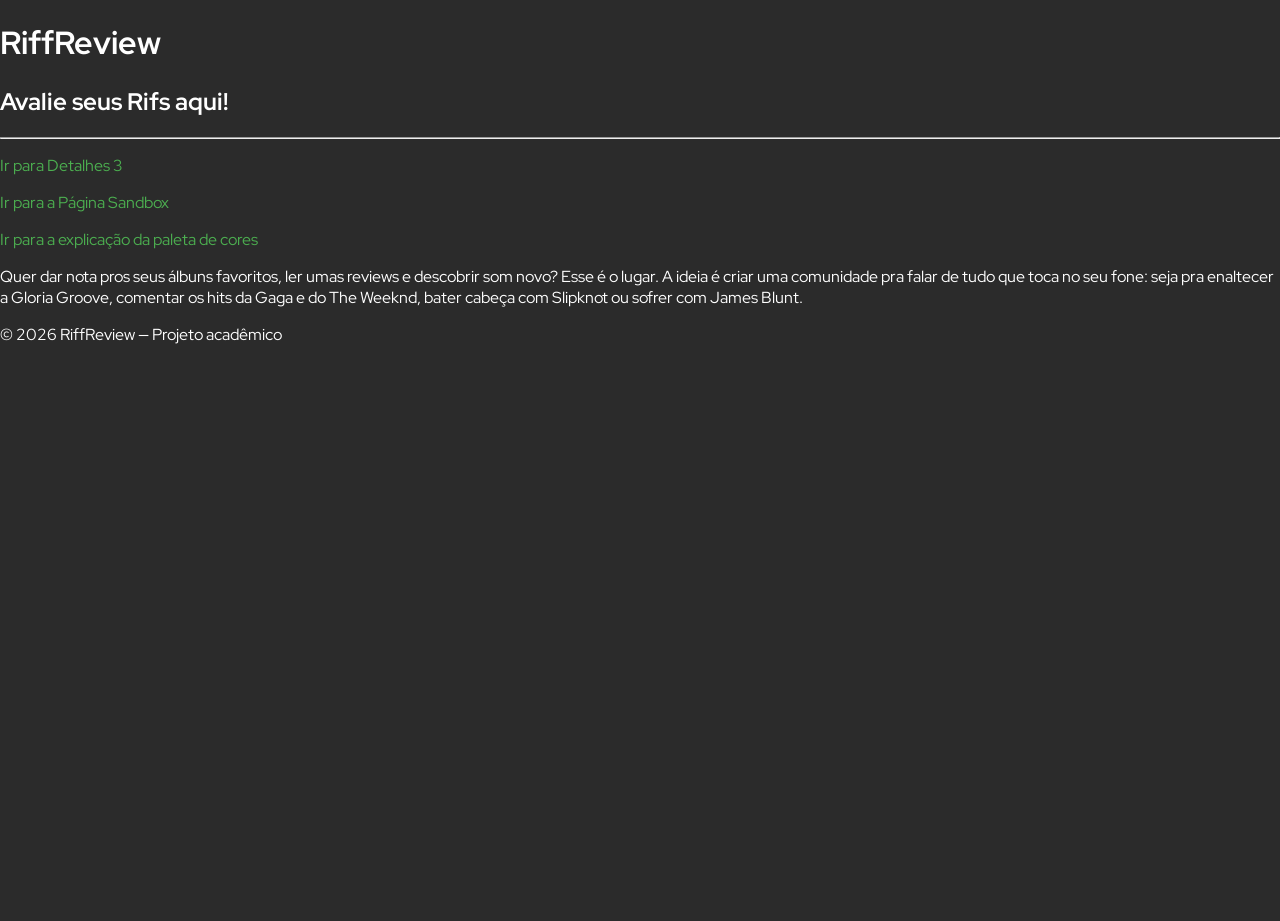
==== infraestructure/pages/index.html @ 6744ce29 "refactor: implementa marcação semântica no projeto principal" ====
<!DOCTYPE html>
<html lang="en">
<head>
    <meta charset="UTF-8">
    <meta name="viewport" content="width=device-width, initial-scale=1.0">
    <title>RiffReview</title>
    <link rel="shortcut icon" href="../assets/icons/icon.ico" type="image/x-icon">
    <link rel="stylesheet" href="../assets/css/index.css">
    <link rel="stylesheet" href="../assets/css/style.css">
</head>

<body>
    <header>
        <h1>RiffReview</h1>
        <h2>Avalie seus Rifs aqui!</h2>   
        <hr>
    </header>
    <nav>
        <p><a href="atividade-3.html">Ir para Detalhes 3</a></p>
        <p><a href="sandbox.html">Ir para a Página Sandbox</a></p>
        <p><a href="atividade4.html">Ir para a explicação da paleta de cores</a></p>
    </nav>
    <main>
        <section>
            <p>Quer dar nota pros seus álbuns favoritos, ler umas reviews
            e descobrir som novo? Esse é o lugar. A ideia é criar uma
            comunidade pra falar de tudo que toca no seu fone: seja pra 
            enaltecer a Gloria Groove, comentar os hits da Gaga e do The Weeknd,
            bater cabeça com Slipknot ou sofrer com James Blunt.</p>
        </section>
    </main>

    <article>
    </article>

    <aside>
    </aside>

    <footer>
        <p>&copy; 2026 RiffReview — Projeto acadêmico</p>
    </footer>
    
</body>
</html>
---- infraestructure/assets/css/style.css ----
/* ==========================================================================
   Fontes (Google Fonts)
   ========================================================================== */
@import url('https://fonts.googleapis.com/css2?family=Gravitas+One&family=Red+Hat+Display:wght@400;500;700&display=swap');

/* ==========================================================================
   Reset básico
   ========================================================================== */
* {
    box-sizing: border-box;
}

body {
    margin: 0;
    min-height: 100vh;
    /*display: flex;
    align-items: center;
    justify-content: center;*/
    color: #ffffff;
    background-color: #2b2b2b; /* Cinza escuro de fundo da página */
    font-family: 'Red Hat Display', sans-serif;
    
}

/* ==========================================================================
   Container principal (quadrado de fundo escuro transparente)
   ========================================================================== */
.container-principal {
    background-color: rgba(0, 0, 0, 0.3); /* Preto com 30% de opacidade */
    padding: 40px;
    border-radius: 15px;
    max-width: 1000px;
    width: 90%;
    margin: 40px auto;
    
}

.titulo-principal {
    font-family: 'Gravitas One', serif;
    color: #4CAF50;
    text-align: center;
    margin: 0 0 10px;
    font-size: 40px;
    font-weight: normal;
    transform: scaleY(1.9);
}

/* ==========================================================================
   Paleta de cores (cartões lado a lado)
   ========================================================================== */
.paleta-container {
    display: flex;
    flex-wrap: wrap;
    justify-content: center;
    gap: 20px;
    margin-top: 40px;
    margin-bottom: 40px;
}

/* Estilo do fundo branco atrás de cada cor (Cartão) */
.cartao-cor {
    background-color: #ffffff;
    padding: 15px;
    border-radius: 10px;
    flex: 1 1 250px;
    color: #2b2b2b; /* Texto escuro para contrastar com o cartão branco */
    text-align: center;
    box-shadow: 0px 4px 10px rgba(0, 0, 0, 0.5);
}

/* O quadrado pintado de fato */
.cor-bloco {
    height: 150px;
    border-radius: 8px;
    margin-bottom: 15px;
}

/* Cores específicas de cada bloco */
.verde {
    background-color: #4CAF50;
}

.branco {
    background-color: #ffffff;
    border: 1px solid #e0e0e0; /* Borda leve para não sumir no cartão */
}

.preto {
    background-color: #2b2b2b;
}

/* ==========================================================================
   Tipografia dentro dos cartões
   ========================================================================== */
.hex-code {
    font-weight: bold;
    font-size: 20px;
    margin: 5px 0;
    font-family: 'Gravitas One', serif;
}

.desc {
    font-size: 14px;
    line-height: 1.5;
    font-family: 'Red Hat Display', sans-serif;
    text-align: justify;
    font-weight: 700;
}

/* ==========================================================================
   Link de volta para a página inicial
   ========================================================================== */
.texto-centralizado {
    text-align: center;
    margin-top: 10px;
}

.texto-centralizado a {
    color: #f5f5f5;
    font-size: 14px;
}

.texto-centralizado a:hover {
    color: #ffffff;
}

a {
    color: #4CAF50;
    text-decoration: none;
}

a:hover {
    text-decoration: underline;
}
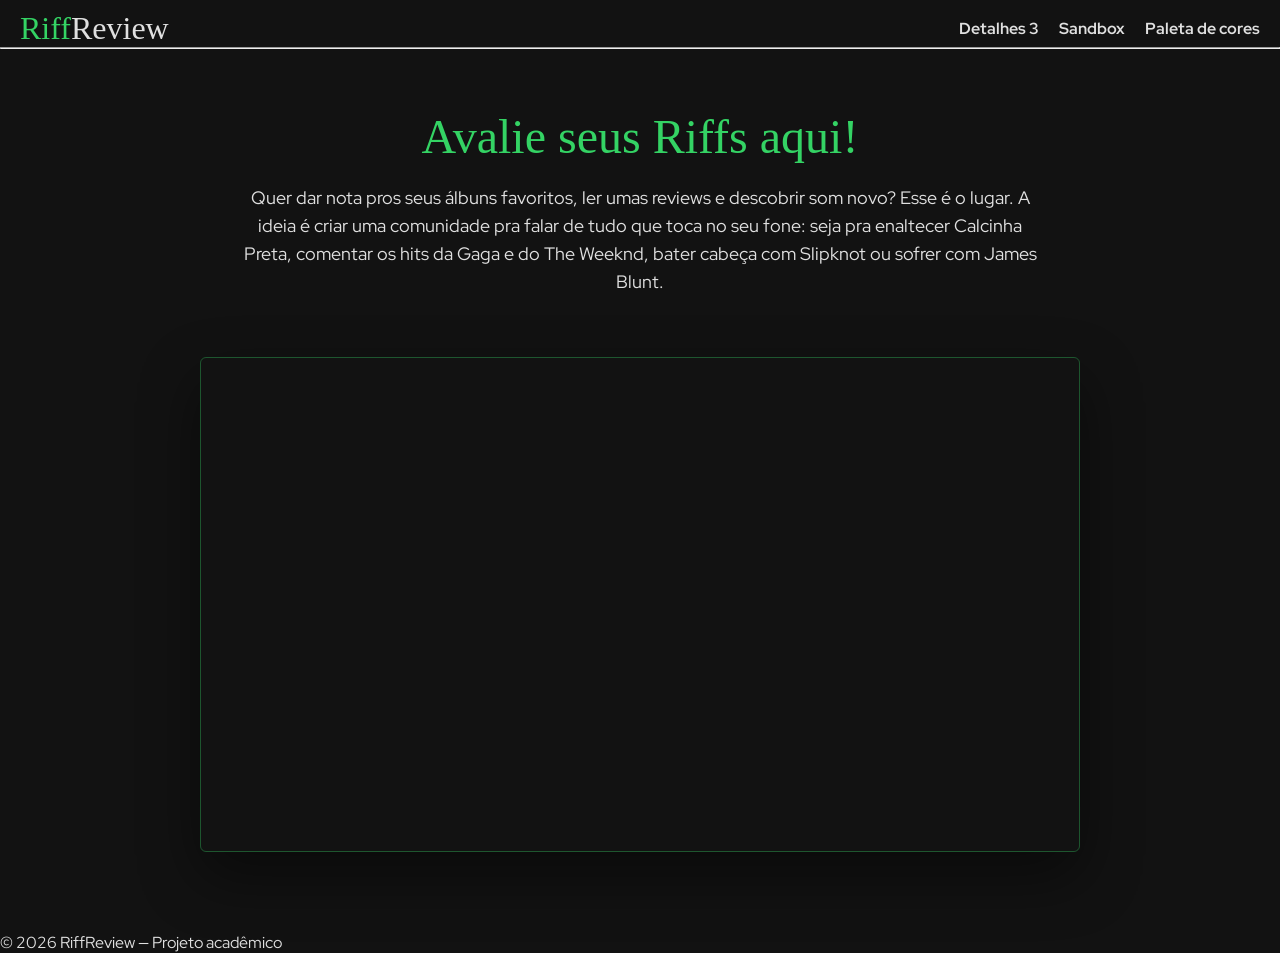
==== commit 812686be: "feat: implementa menu de navegação responsivo" ====
--- a/infraestructure/pages/index.html
+++ b/infraestructure/pages/index.html
@@ -6,28 +6,47 @@
     <title>RiffReview</title>
     <link rel="shortcut icon" href="../assets/icons/icon.ico" type="image/x-icon">
     <link rel="stylesheet" href="../assets/css/index.css">
-    <link rel="stylesheet" href="../assets/css/style.css">
+    <!--    <link rel="stylesheet" href="../assets/css/style.css">-->
 </head>
-
 <body>
     <header>
-        <h1>RiffReview</h1>
-        <h2>Avalie seus Rifs aqui!</h2>   
-        <hr>
+
+        <h1><span class="texto-verde">Riff</span>Review</h1>
+
+        <nav id="menu">
+            <ul>
+                <li><a href="tests/atividade3.html">Detalhes 3</a></li>
+                <li><a href="tests/sandbox.html">Sandbox</a></li>
+                <li><a href="tests/atividade4.html">Paleta de cores</a></li>
+            </ul>
+        </nav>    
     </header>
-    <nav>
-        <p><a href="atividade-3.html">Ir para Detalhes 3</a></p>
-        <p><a href="sandbox.html">Ir para a Página Sandbox</a></p>
-        <p><a href="atividade4.html">Ir para a explicação da paleta de cores</a></p>
-    </nav>
+
+ <hr>
+
     <main>
-        <section>
+
+        <section class="apresentacao">
+
+            <h1 class="texto-verde">Avalie seus Riffs aqui!</h1>
+
             <p>Quer dar nota pros seus álbuns favoritos, ler umas reviews
             e descobrir som novo? Esse é o lugar. A ideia é criar uma
             comunidade pra falar de tudo que toca no seu fone: seja pra 
-            enaltecer a Gloria Groove, comentar os hits da Gaga e do The Weeknd,
+            enaltecer Calcinha Preta, comentar os hits da Gaga e do The Weeknd,
             bater cabeça com Slipknot ou sofrer com James Blunt.</p>
+
         </section>
+
+            <div class="video">
+                <iframe 
+                        src="https://www.youtube.com/embed/AhExS3rvtfM?si=Bn-nMnZkFUS8flf6" 
+                        title="Calcinha Preta — vídeo de exemplo no RiffReview"
+                        allow="accelerometer; autoplay; clipboard-write; encrypted-media; gyroscope; picture-in-picture" 
+                        allowfullscreen>
+                 </iframe>
+            </div> 
+
     </main>
 
     <article>
--- a/infraestructure/assets/css/index.css
+++ b/infraestructure/assets/css/index.css
@@ -0,0 +1,90 @@
+
+@import url('https://fonts.googleapis.com/css2?family=Gravitas+One&family=Red+Hat+Display:wght@400;500;700&display=swap');
+
+* {
+    margin: 0;
+    padding: 0;
+    box-sizing: border-box;
+}
+
+hr {
+    margin-top: 0;
+}
+
+body {
+    background-color: #121212; /* Cor de fundo escura do modelo */
+    color: #e0e0e0; /* Cinza bem clarinho para o texto padrão não ofuscar a visão */
+    font-family: 'Red Hat Display', sans-serif; /* Fonte padrão para todo o site */
+}
+
+h1, h2, h3 {
+    font-family: 'Gravitas One', serif;
+    font-weight: normal; /* A Gravitas One já é bem grossa por padrão */
+}
+
+.texto-verde {
+    color: #34d364; 
+}
+
+#menu a:hover {
+    transition: color 0.6s ease;
+    color: #34d364;
+}
+
+.apresentacao {
+    text-align: center; /* Centraliza o texto */
+    max-width: 800px; /* Impede que o texto fique largo demais em telas grandes */
+    margin: 60px auto; /* Dá um espaço de 60px em cima/baixo e centraliza o bloco no meio da tela */
+}
+
+.apresentacao h1 {
+    font-size: 3rem; /* Deixa o título bem grande */
+    margin-bottom: 20px; /* Espaço entre o título e o parágrafo */
+}
+
+.apresentacao p {
+    font-size: 1.1rem; /* Aumenta um pouco o texto de leitura */
+    line-height: 1.6; /* Aumenta o espaço entre as linhas para facilitar a leitura */
+}
+
+header {
+    display: flex;
+    justify-content: space-between;
+    align-items: center;
+    padding: 10px 20px 0px 20px;
+}
+
+#menu ul {
+    display: flex; /*coloca um do lado do outro*/
+    list-style: none; /*remove os marcadores da lista*/
+    gap: 20px; /*espaçamento entre os itens*/
+    margin: 0; /*remove a margem padrão*/
+    padding: 0; /*remove o padding padrão*/
+}
+
+#menu a {
+    text-decoration: none;   
+    color: inherit;          
+    font-weight: bold;
+}
+
+.video{
+    position: relative;
+    aspect-ratio: 16 / 9;
+    width: 100%;
+    max-width: 880px;
+    margin: 60px auto 80px;
+    border: 1px solid rgba(52, 211, 100, 0.35);
+    border-radius: 6px;
+    overflow: hidden;
+    box-shadow: 0 24px 60px rgba(0, 0, 0, 0.45);
+}
+
+.video iframe,
+.video video {
+    position: absolute;
+    inset: 0;
+    width: 100%;
+    height: 100%;
+    border: 0;
+}
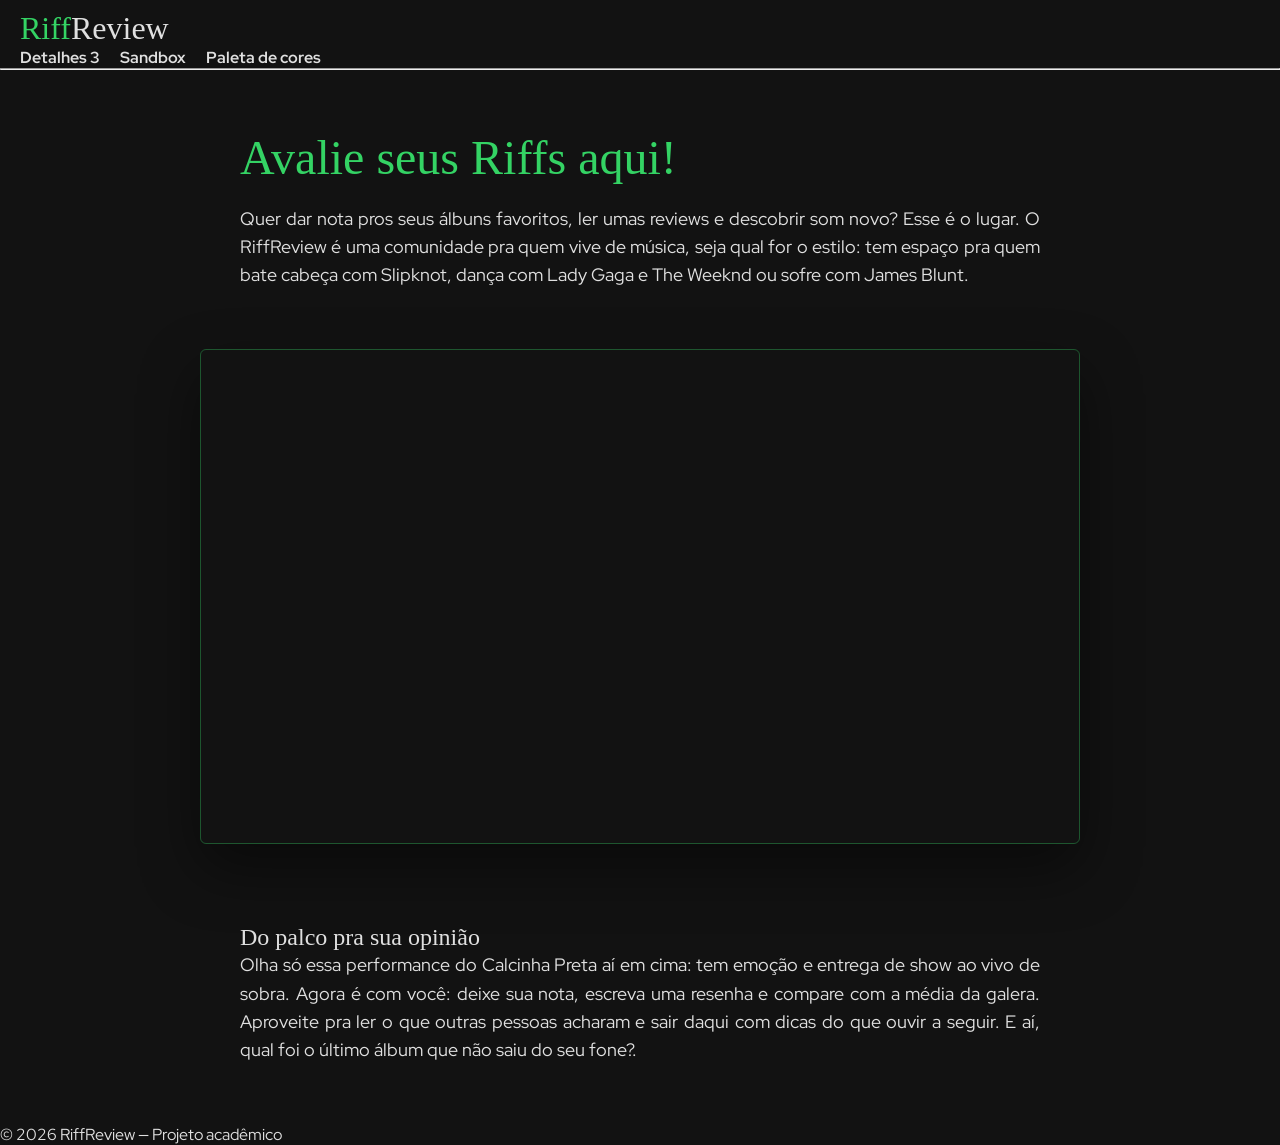
==== commit 743faa1a: "fix: ajusta responsividade e atualiza texto principal" ====
--- a/infraestructure/pages/index.html
+++ b/infraestructure/pages/index.html
@@ -30,11 +30,7 @@
 
             <h1 class="texto-verde">Avalie seus Riffs aqui!</h1>
 
-            <p>Quer dar nota pros seus álbuns favoritos, ler umas reviews
-            e descobrir som novo? Esse é o lugar. A ideia é criar uma
-            comunidade pra falar de tudo que toca no seu fone: seja pra 
-            enaltecer Calcinha Preta, comentar os hits da Gaga e do The Weeknd,
-            bater cabeça com Slipknot ou sofrer com James Blunt.</p>
+            <p>Quer dar nota pros seus álbuns favoritos, ler umas reviews e descobrir som novo? Esse é o lugar. O RiffReview é uma comunidade pra quem vive de música, seja qual for o estilo: tem espaço pra quem bate cabeça com Slipknot, dança com Lady Gaga e The Weeknd ou sofre com James Blunt.</p>
 
         </section>
 
@@ -50,6 +46,10 @@
     </main>
 
     <article>
+        <section class="apresentacao">
+            <h2>Do palco pra sua opinião</h2>
+            <p>Olha só essa performance do Calcinha Preta aí em cima: tem emoção e entrega de show ao vivo de sobra. Agora é com você: deixe sua nota, escreva uma resenha e compare com a média da galera. Aproveite pra ler o que outras pessoas acharam e sair daqui com dicas do que ouvir a seguir. E aí, qual foi o último álbum que não saiu do seu fone?.</p>
+        </section>
     </article>
 
     <aside>
--- a/infraestructure/assets/css/index.css
+++ b/infraestructure/assets/css/index.css
@@ -32,7 +32,7 @@
 }
 
 .apresentacao {
-    text-align: center; /* Centraliza o texto */
+    text-align: justify; /* Centraliza o texto */
     max-width: 800px; /* Impede que o texto fique largo demais em telas grandes */
     margin: 60px auto; /* Dá um espaço de 60px em cima/baixo e centraliza o bloco no meio da tela */
 }
@@ -48,7 +48,7 @@
 }
 
 header {
-    display: flex;
+    flex-wrap: nowrap
     justify-content: space-between;
     align-items: center;
     padding: 10px 20px 0px 20px;
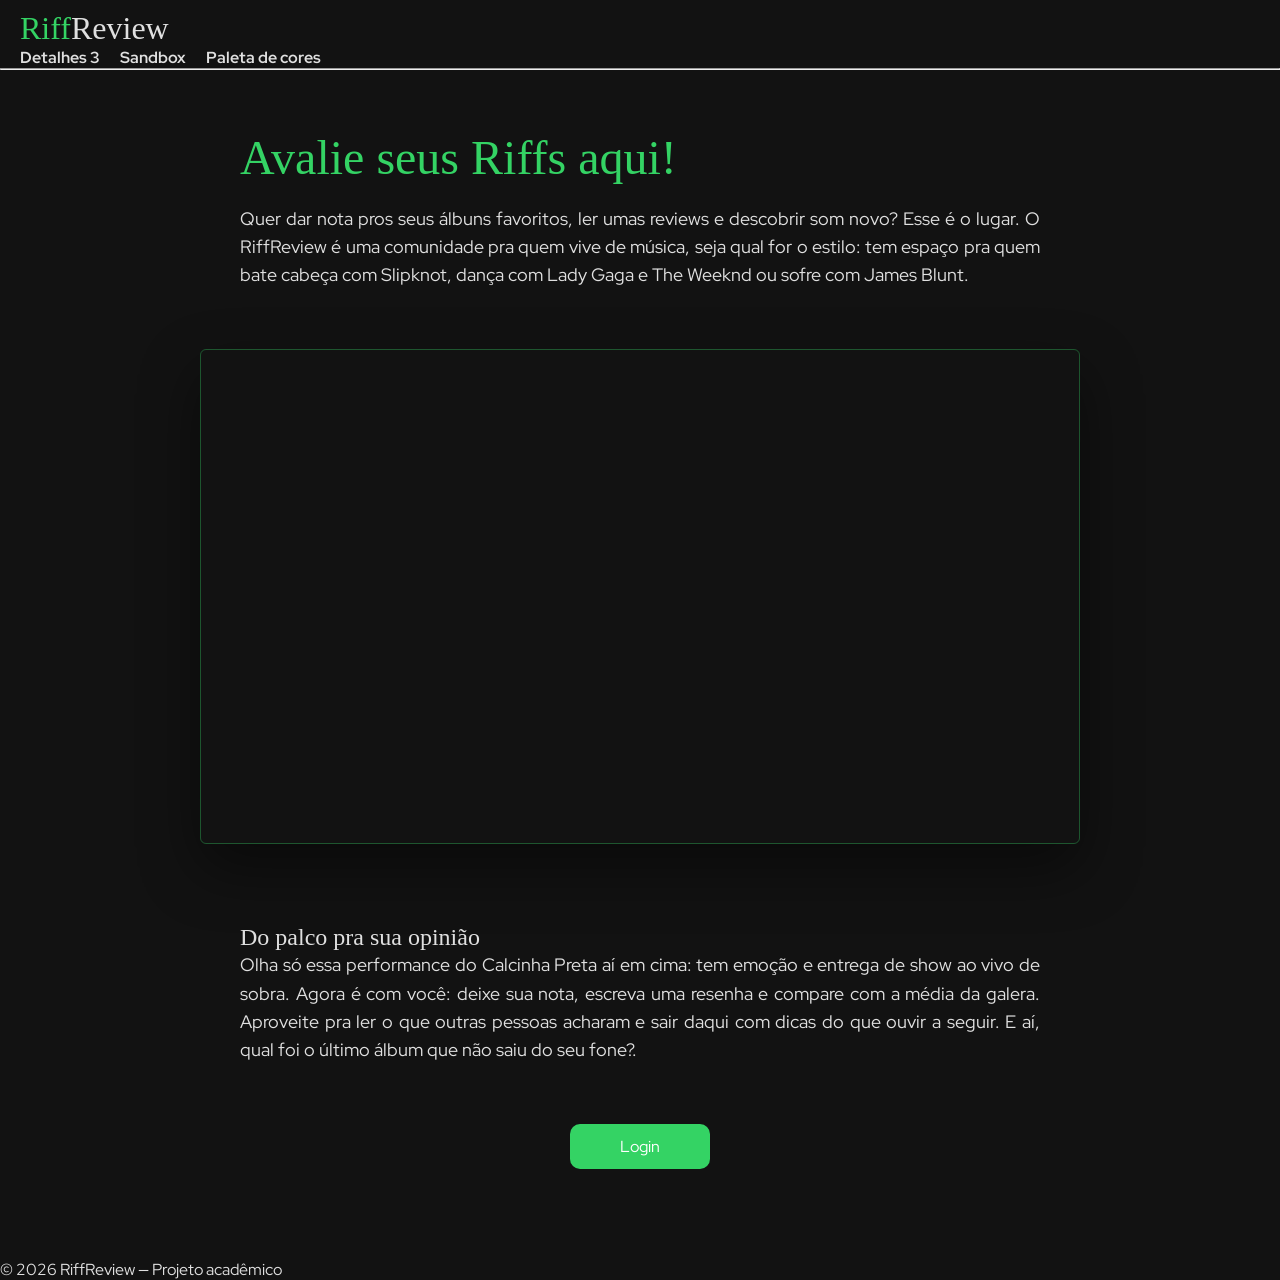
==== commit 6364e934: "feat: adiciona e estiliza botão no index html" ====
--- a/infraestructure/pages/index.html
+++ b/infraestructure/pages/index.html
@@ -50,6 +50,11 @@
             <h2>Do palco pra sua opinião</h2>
             <p>Olha só essa performance do Calcinha Preta aí em cima: tem emoção e entrega de show ao vivo de sobra. Agora é com você: deixe sua nota, escreva uma resenha e compare com a média da galera. Aproveite pra ler o que outras pessoas acharam e sair daqui com dicas do que ouvir a seguir. E aí, qual foi o último álbum que não saiu do seu fone?.</p>
         </section>
+
+        <a href="tests/login.html">
+            <button class="btn-login">Login</button>
+        </a>
+
     </article>
 
     <aside>
--- a/infraestructure/assets/css/index.css
+++ b/infraestructure/assets/css/index.css
@@ -1,5 +1,9 @@
 
 @import url('https://fonts.googleapis.com/css2?family=Gravitas+One&family=Red+Hat+Display:wght@400;500;700&display=swap');
+
+a {
+    text-decoration: none;
+}
 
 * {
     margin: 0;
@@ -87,4 +91,23 @@
     width: 100%;
     height: 100%;
     border: 0;
+}
+
+.btn-login {
+    display: block;
+    margin: 0 auto 90px; /* Centraliza o botão e adiciona espaço embaixo */
+    padding: 12px 50px; /* Espaçamento interno do botão */
+    font-size: 1rem; /* Tamanho da fonte */
+    color: #ffffff; /* Cor do texto do botão */
+    background-color: #34d364; /* Cor de fundo do botão */
+    border: none; /* Remove a borda padrão */
+    border-radius: 10px; /* Bordas arredondadas */
+    cursor: pointer; /* Muda o cursor para indicar que é clicável */
+    transition: background-color 0.3s ease, transform 0.2s ease; /* Animação suave para hover */
+    font-family: 'Red Hat Display', sans-serif;
+}
+
+.btn-login:hover {
+    background-color: #28a745; /* Cor de fundo ao passar o mouse */
+    transform: translateY(-1px); /* Leve elevação ao passar o mouse */
 }
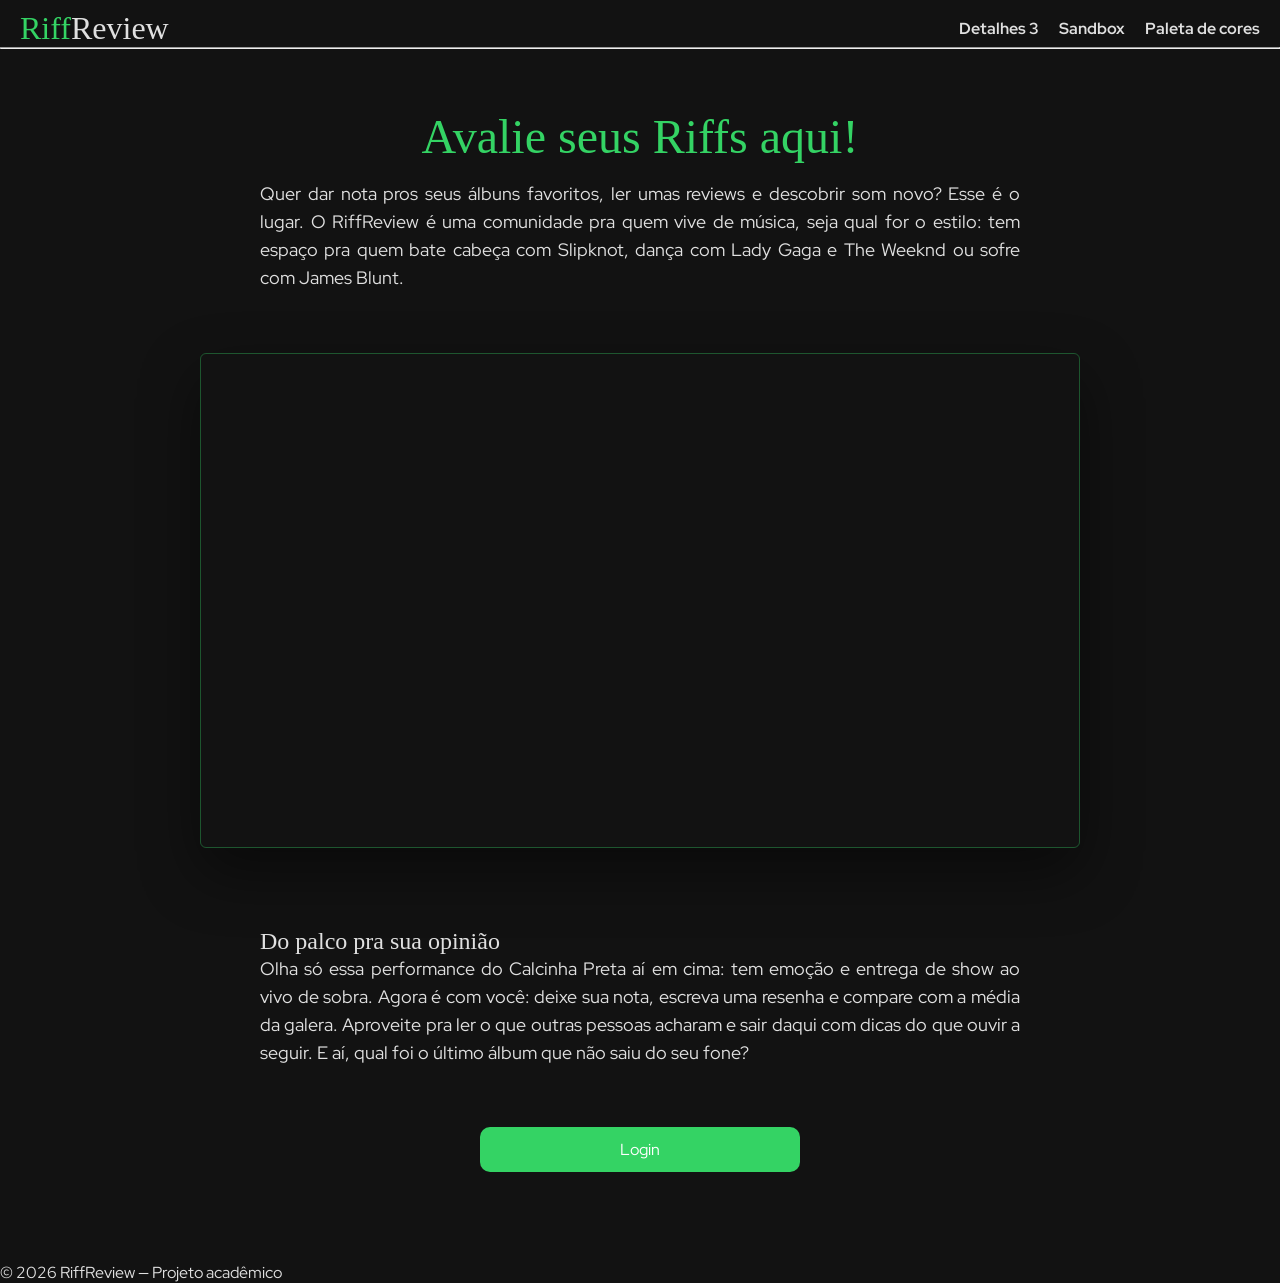
==== commit de4afcd3: "feat: adiciona responsividade ao site com media queries e mobile first" ====
--- a/infraestructure/pages/index.html
+++ b/infraestructure/pages/index.html
@@ -48,7 +48,7 @@
     <article>
         <section class="apresentacao">
             <h2>Do palco pra sua opinião</h2>
-            <p>Olha só essa performance do Calcinha Preta aí em cima: tem emoção e entrega de show ao vivo de sobra. Agora é com você: deixe sua nota, escreva uma resenha e compare com a média da galera. Aproveite pra ler o que outras pessoas acharam e sair daqui com dicas do que ouvir a seguir. E aí, qual foi o último álbum que não saiu do seu fone?.</p>
+            <p>Olha só essa performance do Calcinha Preta aí em cima: tem emoção e entrega de show ao vivo de sobra. Agora é com você: deixe sua nota, escreva uma resenha e compare com a média da galera. Aproveite pra ler o que outras pessoas acharam e sair daqui com dicas do que ouvir a seguir. E aí, qual foi o último álbum que não saiu do seu fone?</p>
         </section>
 
         <a href="tests/login.html">
--- a/infraestructure/assets/css/index.css
+++ b/infraestructure/assets/css/index.css
@@ -16,14 +16,14 @@
 }
 
 body {
-    background-color: #121212; /* Cor de fundo escura do modelo */
-    color: #e0e0e0; /* Cinza bem clarinho para o texto padrão não ofuscar a visão */
-    font-family: 'Red Hat Display', sans-serif; /* Fonte padrão para todo o site */
+    background-color: #121212; 
+    color: #e0e0e0; 
+    font-family: 'Red Hat Display', sans-serif; 
 }
 
 h1, h2, h3 {
     font-family: 'Gravitas One', serif;
-    font-weight: normal; /* A Gravitas One já é bem grossa por padrão */
+    font-weight: normal; 
 }
 
 .texto-verde {
@@ -36,34 +36,37 @@
 }
 
 .apresentacao {
-    text-align: justify; /* Centraliza o texto */
-    max-width: 800px; /* Impede que o texto fique largo demais em telas grandes */
-    margin: 60px auto; /* Dá um espaço de 60px em cima/baixo e centraliza o bloco no meio da tela */
+    text-align: justify; 
+    max-width: 800px; 
+    margin: 40px auto;
+    padding: 0 20px; /* Adiciona espaçamento interno horizontal, pra nao encostar na borda do cll */
 }
 
 .apresentacao h1 {
-    font-size: 3rem; /* Deixa o título bem grande */
-    margin-bottom: 20px; /* Espaço entre o título e o parágrafo */
+    text-align: center;
+    font-size: 1.8rem; 
+    margin-bottom: 16px; 
 }
 
 .apresentacao p {
-    font-size: 1.1rem; /* Aumenta um pouco o texto de leitura */
-    line-height: 1.6; /* Aumenta o espaço entre as linhas para facilitar a leitura */
+    font-size: 1.1rem; 
+    line-height: 1.6; 
 }
 
 header {
-    flex-wrap: nowrap
+    display: flex; /* Define o layout como flexível */
+    flex-wrap: nowrap;
     justify-content: space-between;
     align-items: center;
     padding: 10px 20px 0px 20px;
 }
 
 #menu ul {
-    display: flex; /*coloca um do lado do outro*/
-    list-style: none; /*remove os marcadores da lista*/
-    gap: 20px; /*espaçamento entre os itens*/
-    margin: 0; /*remove a margem padrão*/
-    padding: 0; /*remove o padding padrão*/
+    display: flex; 
+    flex-wrap: wrap;/* Permite que os itens do menu se ajustem em várias linhas, se necessário. Quebra*/
+    justify-content: center;
+    list-style: none; 
+    gap: 20px; 
 }
 
 #menu a {
@@ -95,19 +98,51 @@
 
 .btn-login {
     display: block;
-    margin: 0 auto 90px; /* Centraliza o botão e adiciona espaço embaixo */
-    padding: 12px 50px; /* Espaçamento interno do botão */
-    font-size: 1rem; /* Tamanho da fonte */
-    color: #ffffff; /* Cor do texto do botão */
-    background-color: #34d364; /* Cor de fundo do botão */
-    border: none; /* Remove a borda padrão */
-    border-radius: 10px; /* Bordas arredondadas */
-    cursor: pointer; /* Muda o cursor para indicar que é clicável */
-    transition: background-color 0.3s ease, transform 0.2s ease; /* Animação suave para hover */
+    width: 100%;
+    max-width: 320px;
+    margin: 0 auto 90px; 
+    padding: 12px 50px; 
+    font-size: 1rem; 
+    text-align: center;
+    color: #ffffff; 
+    background-color: #34d364; 
+    border: none; 
+    border-radius: 10px; 
+    cursor: pointer; 
+    transition: background-color 0.3s ease, transform 0.2s ease; 
     font-family: 'Red Hat Display', sans-serif;
 }
 
 .btn-login:hover {
     background-color: #28a745; /* Cor de fundo ao passar o mouse */
     transform: translateY(-1px); /* Leve elevação ao passar o mouse */
+}
+
+@media (min-width: 601px){
+    header {
+        flex-direction: row;
+        justify-content: space-between;
+    }
+ 
+    .apresentacao {
+        margin: 60px auto;
+    }
+ 
+    .apresentacao h1 {
+        font-size: 2.4rem;
+    }
+ 
+    .video {
+        margin: 60px auto 80px;
+    }
+ 
+    .btn-login {
+        margin-bottom: 90px;
+    }
+}
+
+@media (min-width: 1025px){
+     .apresentacao h1 {
+        font-size: 3rem;
+    }
 }
